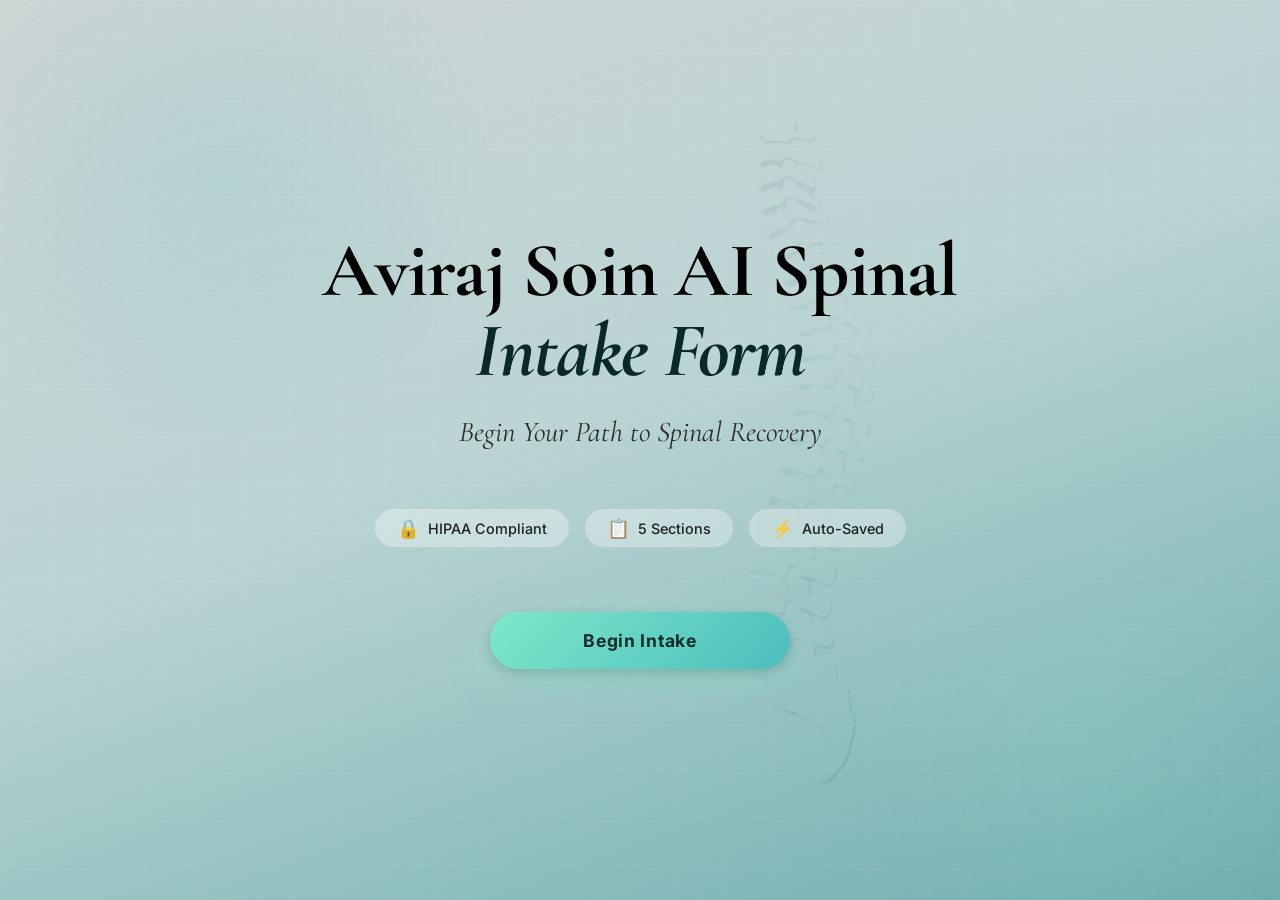
==== index.html @ 38f59ca1 "first commit" ====
<!DOCTYPE html>
<html lang="en">

<head>
    <meta charset="UTF-8">
    <meta name="viewport" content="width=device-width, initial-scale=1.0">
    <title>Aviraj Soin AI Spinal Intake</title>
    <meta name="description"
        content="Begin your personalised spinal recovery journey with the Aviraj Soin AI Spinal Intake.">
    <link rel="preconnect" href="https://fonts.googleapis.com">
    <link rel="preconnect" href="https://fonts.gstatic.com" crossorigin>
    <link
        href="https://fonts.googleapis.com/css2?family=Cormorant+Garamond:ital,wght@0,300;0,400;0,600;0,700;1,300;1,400;1,600&family=Inter:wght@300;400;500;600;700&display=swap"
        rel="stylesheet">
    <style>
        :root {
            --teal-dark: #1d6e6e;
            --teal-light: #4dbdbd;
            --white: #ffffff;
            --transition: 0.3s cubic-bezier(0.4, 0, 0.2, 1);
            --font-family: garamond, source-serif-pro, Georgia, Cambria, "Times New Roman", Times, serif;
        }

        *,
        *::before,
        *::after {
            box-sizing: border-box;
            margin: 0;
            padding: 0;
        }

        html {
            height: 100%;
        }

        body {
            font-family: 'Inter', sans-serif;
            min-height: 100vh;
            height: 100%;
            overflow-x: hidden;
            -webkit-font-smoothing: antialiased;
            background: #0d2c2c3b;
        }

        .landing {
            min-height: 100vh;
            display: flex;
            align-items: center;
            justify-content: center;
            background: linear-gradient(160deg, rgba(111, 198, 198, 0) 0%, #b2cece 45%, rgba(42, 144, 144, 0.69) 100%);
            position: relative;
            overflow: hidden;
            padding: 40px 20px;
        }

        .spine-bg {
            position: absolute;
            inset: 0;
            background-image: url('spine_only.png');
            background-size: auto 105%;
            background-position: right;
            background-repeat: repeat-x;
            mix-blend-mode: screen;
            opacity: 0.12;
            pointer-events: none;
            z-index: 1;
        }

        .landing::before {
            content: '';
            position: absolute;
            top: -120px;
            left: -80px;
            width: 600px;
            height: 600px;
            border-radius: 50%;
            background: radial-gradient(circle, rgba(77, 189, 189, 0.18) 0%, transparent 65%);
            pointer-events: none;
        }

        .landing::after {
            content: '';
            position: absolute;
            bottom: -100px;
            right: -60px;
            width: 500px;
            height: 500px;
            border-radius: 50%;
            background: radial-gradient(circle, rgba(125, 232, 200, 0.12) 0%, transparent 65%);
            pointer-events: none;
        }

        .grid-overlay {
            position: absolute;
            inset: 0;
            background-image:
                linear-gradient(rgba(255, 255, 255, 0.035) 1px, transparent 1px),
                linear-gradient(90deg, rgba(255, 255, 255, 0.035) 1px, transparent 1px);
            background-size: 48px 48px;
            pointer-events: none;
        }

        .center-content {
            position: relative;
            z-index: 2;
            display: flex;
            flex-direction: column;
            align-items: center;
            text-align: center;
            max-width: 800px;
            width: 100%;
        }

        .main-heading {
            font-family: 'Cormorant Garamond', serif;
            font-size: clamp(3rem, 6vw, 5rem);
            font-weight: 700;
            line-height: 1.05;
            color: black;
            margin-bottom: 20px;
            letter-spacing: -0.01em;
        }

        .main-heading em {
            font-style: italic;
            /* color: #a8e8e8; */
            color: #092929;
            display: block;
        }

        .subtitle {
            font-family: 'Cormorant Garamond', serif;
            font-size: clamp(1.4rem, 2.5vw, 1.8rem);
            font-weight: 400;
            font-style: italic;
            color: rgba(18, 15, 15, 0.85);
            margin-bottom: 56px;
            line-height: 1.4;
        }

        .feature-pills {
            display: flex;
            flex-wrap: wrap;
            justify-content: center;
            gap: 14px;
            margin-bottom: 64px;
        }

        .pill {
            display: inline-flex;
            align-items: center;
            gap: 8px;
            background: rgba(255, 255, 255, 0.35);
            border: 1px solid rgba(0, 0, 0, 0.08);
            border-radius: 50px;
            padding: 10px 22px;
            font-size: 0.9rem;
            font-weight: 500;
            color: rgba(0, 0, 0, 0.85);
            backdrop-filter: blur(4px);
            transition: var(--transition);
        }

        .pill:hover {
            background: rgba(255, 255, 255, 0.65);
            border-color: rgba(0, 0, 0, 0.15);
            transform: translateY(-2px);
        }

        .pill-icon {
            font-size: 1.15rem;
            line-height: 1;
        }

        .cta-group {
            display: flex;
            flex-direction: column;
            align-items: center;
            gap: 16px;
        }

        .btn-start {
            display: inline-flex;
            align-items: center;
            justify-content: center;
            gap: 12px;
            background: linear-gradient(135deg, #7de8c8 0%, #4dbdbd 100%);
            color: #0d2c2c;
            font-family: 'Inter', sans-serif;
            font-size: 1.1rem;
            font-weight: 700;
            letter-spacing: 0.04em;
            padding: 18px 56px;
            border-radius: 50px;
            border: none;
            cursor: pointer;
            text-decoration: none;
            box-shadow: 0 10px 40px rgba(125, 232, 200, 0.35), 0 4px 12px rgba(0, 0, 0, 0.2);
            transition: var(--transition);
            position: relative;
            overflow: hidden;
            min-width: 300px;
        }

        .btn-start::before {
            content: '';
            position: absolute;
            inset: 0;
            background: linear-gradient(135deg, rgba(255, 255, 255, 0.2) 0%, transparent 60%);
            opacity: 0;
            transition: opacity 0.3s ease;
        }

        .btn-start:hover {
            transform: translateY(-4px);
            box-shadow: 0 16px 50px rgba(125, 232, 200, 0.5), 0 6px 16px rgba(0, 0, 0, 0.25);
        }

        .btn-start:hover::before {
            opacity: 1;
        }

        .btn-start:active {
            transform: translateY(-1px);
        }

        .btn-arrow {
            font-size: 1.25rem;
            transition: transform 0.3s ease;
        }

        .btn-start:hover .btn-arrow {
            transform: translateX(5px);
        }

        @media (max-width: 768px) {
            .main-heading {
                font-size: 3rem;
            }

            .subtitle {
                font-size: 1.25rem;
                margin-bottom: 40px;
            }

            .feature-pills {
                gap: 10px;
                margin-bottom: 48px;
            }

            .pill {
                font-size: 0.8rem;
                padding: 8px 18px;
            }

            .btn-start {
                width: 100%;
                min-width: unset;
                padding: 16px 32px;
                font-size: 1rem;
            }
        }
    </style>
</head>

<body>
    <div class="landing">
        <div class="spine-bg"></div>
        <div class="grid-overlay"></div>
        <div class="center-content">
            <h1 class="main-heading">
                Aviraj Soin
                AI Spinal <br><em>Intake Form</em>
            </h1>
            <p class="subtitle">Begin Your Path to Spinal Recovery</p>

            <div class="feature-pills">
                <div class="pill"><span class="pill-icon">🔒</span> HIPAA Compliant</div>
                <!-- <div class="pill"><span class="pill-icon">🧬</span> AI-Assisted Analysis</div> -->
                <div class="pill"><span class="pill-icon">📋</span> 5 Sections</div>
                <div class="pill"><span class="pill-icon">⚡</span> Auto-Saved</div>
            </div>

            <div class="cta-group">
                <a href="form.html" class="btn-start">
                    Begin Intake
                    <!-- <span class="btn-arrow">→</span> -->
                </a>
            </div>
        </div>
    </div>
</body>

</html>
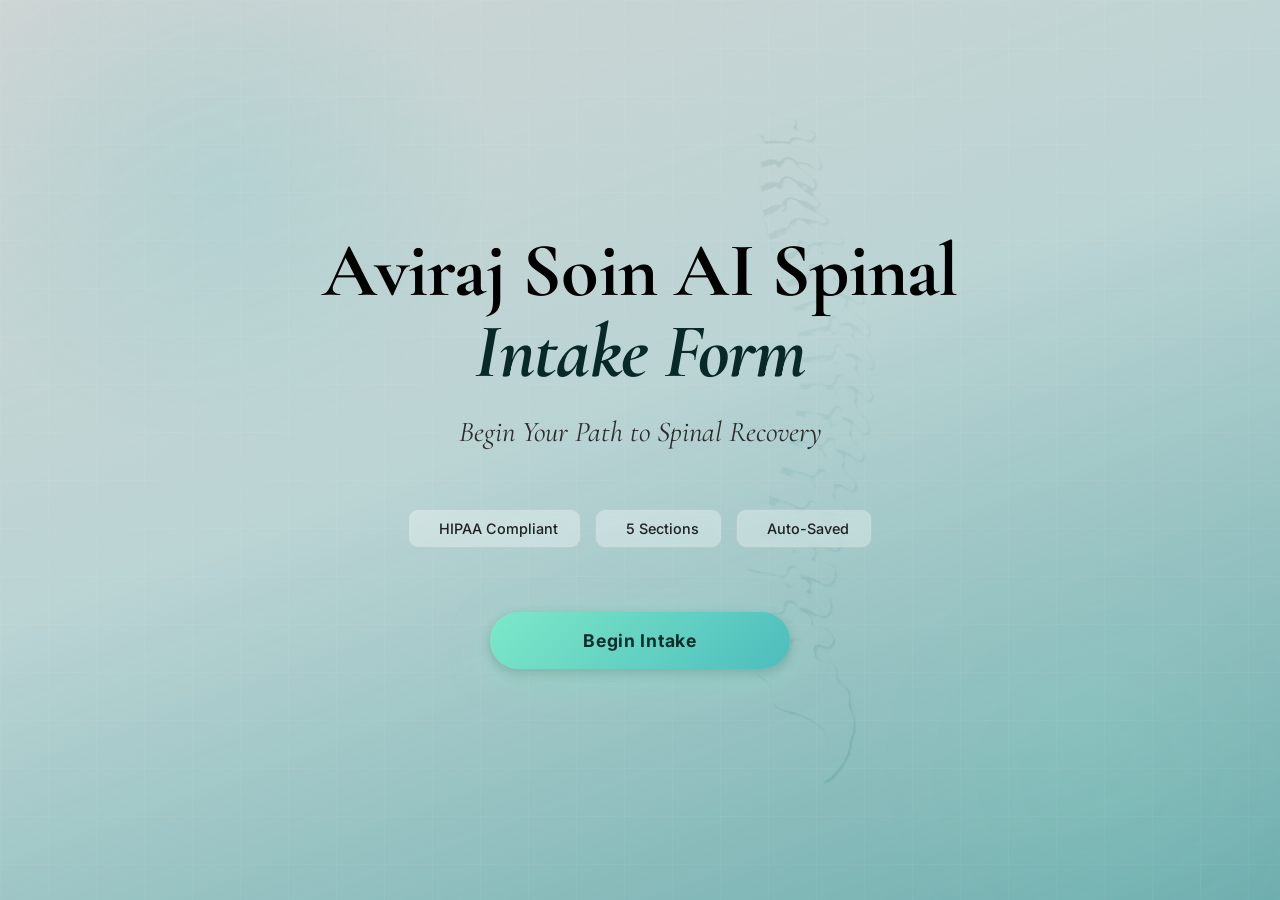
==== commit 1b9b3dbb: "next steps added" ====
--- a/index.html
+++ b/index.html
@@ -152,7 +152,7 @@
             gap: 8px;
             background: rgba(255, 255, 255, 0.35);
             border: 1px solid rgba(0, 0, 0, 0.08);
-            border-radius: 50px;
+            border-radius: 10px;
             padding: 10px 22px;
             font-size: 0.9rem;
             font-weight: 500;
@@ -275,10 +275,10 @@
             <p class="subtitle">Begin Your Path to Spinal Recovery</p>
 
             <div class="feature-pills">
-                <div class="pill"><span class="pill-icon">🔒</span> HIPAA Compliant</div>
-                <!-- <div class="pill"><span class="pill-icon">🧬</span> AI-Assisted Analysis</div> -->
-                <div class="pill"><span class="pill-icon">📋</span> 5 Sections</div>
-                <div class="pill"><span class="pill-icon">⚡</span> Auto-Saved</div>
+                <div class="pill"><span class="pill-icon"></span> HIPAA Compliant</div>
+                <!-- <div class="pill"><span class="pill-icon">🧬</span> AI-Assisted Anaysis</div> -->
+                <div class="pill"><span class="pill-icon"></span> 5 Sections</div>
+                <div class="pill"><span class="pill-icon"></span> Auto-Saved</div>
             </div>
 
             <div class="cta-group">
